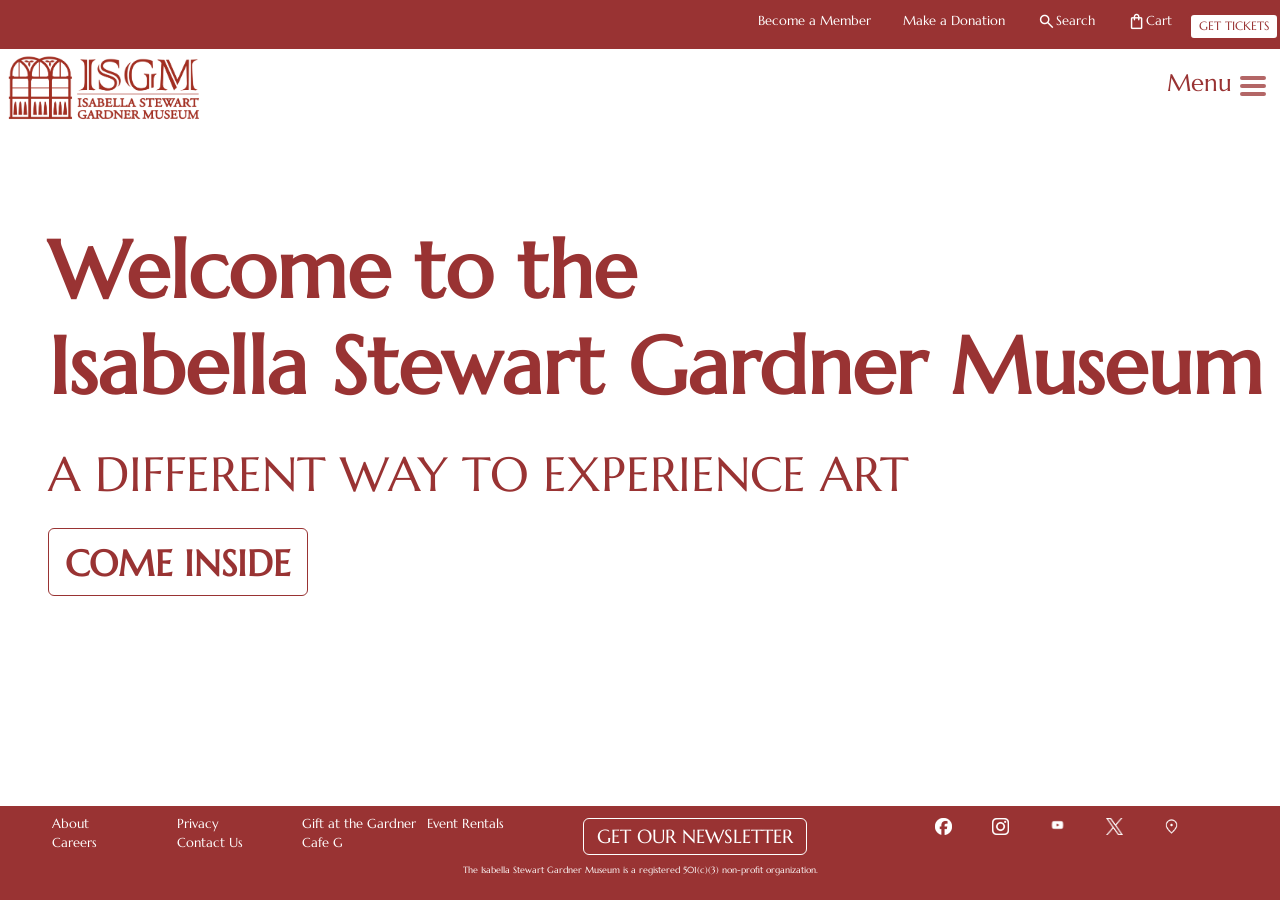
==== index.html @ 4bddebc4 "Rename Index.html to index.html" ====
<!doctype html>
<html lang="en">
<head>
    <meta charset="utf-8">
    
    <meta name="viewport" content="width-device-width, initial-scale=1, shrink-to-fit=no">
   
    <link href="https://cdn.jsdelivr.net/npm/bootstrap@5.3.8/dist/css/bootstrap.min.css" rel="stylesheet" integrity="sha384-sRIl4kxILFvY47J16cr9ZwB07vP4J8+LH7qKQnuqkuIAvNWLzeN8tE5YBujZqJLB" crossorigin="anonymous">
  <link rel="stylesheet" type="text/css" href="navbar.css">
   <link rel="stylesheet" href="https://fonts.googleapis.com/css2?family=Material+Symbols+Outlined:opsz,wght,FILL,GRAD@20,200,0,0&icon_names=menu,search,shopping_bag&display=block" />
    <link rel="stylesheet" href="https://fonts.googleapis.com/css?family=Marcellus">
    <link rel="stylesheet" href="https://fonts.googleapis.com/css?family=Figtree">


 

  </head>
<body class="homepage">
<!-- begin logo and menus-->  
 <nav class="navbar fixed-top mx-0 my-0 px-0 py-0">
    <div class="container-fluid mx-0 my-0 px-0 py-0">
          <div class="col mx-0 my-0 px-0 py-0 ">
            <div class="row gx-0 flex-grow-1 mx-0 my-0 px-0 Page1Background Page1Border"><!--row 1-->
                <div class="col-4 mx-0 my-0 d-md-none" style="max-width:260px;"><!--column 1-->
                  <a href="index.html">
                   <img class ="img-fluid" src="/images/whitelogo.png" alt="Logo"  >
                    </a>
                  
                </div>   <!--column 1-->
                  <!--upper navigation bar-->
                <div class = "col mx-0 my-0 px-0"><!--column 2-->
                      <nav class=" nav Page1Background Page1Border justify-content-end"><!--uppernav for big screens-->
                          <div class="d-flex-inline mt-1  align-items-center ">
                              <ul class="nav Page1Background Page1Border mt-2 ">
                                <li><a class="nav-upper px-3 d-none d-md-block" href="#">Become a Member</a></li>
                                <li><a class="nav-upper px-3 d-none d-md-block" href="#">Make a Donation</a></li>
                                <li><a class="nav-upper ps-3 d-none d-md-block" style="color:white;"><span class="material-symbols-outlined"  style="font-size:1.5em;">search</span></a></li> 
                                <li><a class="nav-upper pe-3 d-none d-md-block" href="#">Search</a></li>
                                <li><a class="nav-upper ps-3 d-none d-md-block" style="color:white;"><span class="material-symbols-outlined"  style="font-size:1.5em;">shopping_bag</span></a></li>
                                <li><a class="nav-upper pe-3 d-none d-md-block" href="#">Cart</a></li>
                                <button type="button" class="btn btn-primary btn-custom-color-large Page1NavButtons d-none d-md-block" >GET TICKETS</button>
                                
                            </ul>
                        </div>
                      </nav><!--uppernav for big screens-->
                      <!--lower navigation bar-->
                        <div class = "row">  <!--row 1.2-->
                          <div class="col-12"><!--column 3-->
                              <nav class="navbar Page1Background Page1Border pt-0" ><!--nav for phones -->
                                  <div class="container-fluid">

                                      <span class="nav-upper ps-3 d-md-none" style="color:white;"><span class="material-symbols-outlined"  style="font-size:1.5em;">search</span></a></span>
                                      <span class="nav-upper ps-3 d-md-none" style="color:white;"><span class="material-symbols-outlined"  style="font-size:1.5em;">shopping_bag</span></a></span>
                                      <button type="button" class="btn btn-primary btn-sm btn-custom-color-large Page1NavButtons d-md-none" >GET TICKETS</button>
                                     
                                        
                                                                                                <button class="navbar-toggler ms-auto mt-1 mt-md-3 border border-0 d-md-none"  type="button" data-bs-toggle="collapse"  data-bs-target="#navbarNav" aria-controls="navbarNav" aria-expanded="false" aria-label="Toggle navigation"
                                                                                                >
                                                                                  
                                                                                                <span class="navbar-toggler-icon" ></span>
                                                                                                </button>
                                                                                                <div class="navbar-collapse collapse  text-center" id="navbarNav">
                                                                                                    <ul class="navbar-nav  pt-2 mt-3">
                                                                                                      <li class="nav-item h6">
                                                                                                      <a class="nav-link active Page1Background" style="font-weight: bold;" aria-current="page" href="index.html">Home</a>
                                                                                                      </li>
                                                                                                      <li class="nav-item h6">
                                                                                                        <a class="nav-link Page1Background" style="font-weight: bold;" href="Plan.html">Plan Your Visit</a>
                                                                                                      </li>
                                                                                                      <li class="nav-item h6">
                                                                                                        <a class="nav-link Page1Background" style="font-weight: bold;" href="Explore.html">Explore & Experience</a>
                                                                                                      </li>
                                                                                                      <li class="nav-item h6">
                                                                                                        <a class="nav-link Page1Background" style="font-weight: bold;" href="Isabella.html">Meet Isabella</a>
                                                                                                      </li>
                                                                                                      <li class="nav-item h6">
                                                                                                        <a class="nav-link Page1Background" style="font-weight: bold;" href="Join.html">Join & Give</a>
                                                                                                      </li>
                                                                                                      <li class="nav-item h6">
                                                                                                        <a class="nav-link Page1Background" style="font-weight: bold;" href="Events.html">Private Events</a>
                                                                                                      </li>
                                                                                                    </ul> 
                                                                                                </div>
                                                                        

                                  </div>
                              </nav><!--lower nav -->
                          </div>  <!--column 3--> 
                        </div> <!--row 1.2-->         
                </div><!--column 2-->
            </div><!--row 1-->
            
            <div class="row gx-0"><!--row 2-->
                   <div class="col-2 d-none d-md-block"><!--column 4-->
                        <a href="index.html">
                          <img class ="img-fluid" src="/images/redlogo.png" alt="Logo"  >
                        </a>
                  </div> <!--column 4-->
                  <div class="col-10"> <!--column 5-->
                        <nav class="navbar  pt-0 d-none d-md-flex" ><!--lower nav for computers -->
                                                      <button class="navbar-toggler ms-auto mt-1 mt-md-3 border border-0"  type="button" data-bs-toggle="collapse"  data-bs-target="#navbarNav2" aria-controls="navbarNav2" aria-expanded="false" aria-label="Toggle navigation"
                                                      >
                                                        <span class="h4 Page1Menu">Menu</span>
                                                      <span class="navbar-toggler-icon" style="width:1.5em; height:1.5em;"></span>
                                                      </button>
                                                      <div class="navbar-collapse collapse  text-center" id="navbarNav2">
                                                          <ul class="navbar-nav  pt-2 mt-5">
                                                            <li class="nav-item h2">
                                                            <a class="nav-link active Page1Menu" style="font-weight: bold;" aria-current="page" href="Home">Home</a>
                                                            </li>
                                                            <li class="nav-item h2">
                                                              <a class="nav-link Page1Menu" style="font-weight: bold;" href="Plan.html">Plan Your Visit</a>
                                                            </li>
                                                            <li class="nav-item h2">
                                                              <a class="nav-link Page1Menu" style="font-weight: bold;" href="Explore.html">Explore & Experience</a>
                                                            </li>
                                                            <li class="nav-item h2">
                                                              <a class="nav-link Page1Menu" style="font-weight: bold;" href="Isabella.html">Meet Isabella</a>
                                                            </li>
                                                            <li class="nav-item h2">
                                                              <a class="nav-link Page1Menu" style="font-weight: bold;" href="Join.html">Join & Give</a>
                                                            </li>
                                                            <li class="nav-item h2">
                                                              <a class="nav-link Page1Menu" style="font-weight: bold;" href="Events.html">Private Events</a>
                                                            </li>
                                                          </ul> 
                                                      </div>
                              </nav><!--lower nav -->

                    </div> <!--column 5-->
                  </div> <!--bottom row row 2-->
              
          </div><!--column wrapper for both rows-->

    </div><!--container-->
</nav>
<!-- end logo and menus-->  

<br/>
<br/>
<br/>


<h1 class="display-1 text-left Page1Text ps-1 ps-md-5 pb-md-4 pb-1 mb-0" style="font-weight: bold;">Welcome to the <br> Isabella Stewart Gardner Museum</h1>
<h3 class="display-5 text-left Page1Text ps-1 ps-md-5 pb-3 pb-md-5 pt-2 mt-0" >A DIFFERENT WAY TO EXPERIENCE ART 
  <br/>
  
<a class="btn btn-primary text-center Page1LongTextButtons px-3 pb-1 pt-2 mt-2 mt-md-4" style="font-weight: bold;" role="Button" href="Explore.html" >COME INSIDE</a>
</h3>






<!-- begin footer-->  
<nav class="navbar Page1Background Page1Border fixed-bottom ">
  <div class="container-fluid">
          <div class="col-12 col-md-4 flex-grow-1">
              <div class="row text-nowrap align-items-center">
               
                      <div class="col-1 flex-grow-1 px-sm-1 px-md-10  ms-md-5 footertext">About</div>
                      <div class="col-1 flex-grow-1 px-sm-1 px-md-10 footertext">Privacy</div>
                      <div class="col-1 flex-grow-1 px-sm-1 px-md-10 d-none d-md-block footertext">Gift at the Gardner</div>
                      <div class="col-1 flex-grow-1 px-sm-1 ps-md-10 d-none d-md-block footertext">Event Rentals</div>
                      <div class="col flex-grow-1 px-sm-1 px-md-10 px-sm-1d d-md-none footertext">Careers</div>
                      <div class="col flex-grow-1 px-sm-1 px-md-10 px-sm-1d d-md-none footertext">Contact Us</div>

                                     
              </div>
              <!--footer bottom row-->
              
                        <div class="row text-nowrap align-items-center">
                            
                                <div class="col-1 flex-grow-1 px-sm-1 px-md-10 ms-md-5 d-none d-md-block footertext">Careers</div>
                                <div class="col-1 flex-grow-1 px-sm-1 px-md-10 d-none d-md-block footertext">Contact Us</div>
                               <div class="col-1 flex-grow-1 px-sm-1 px-md-10 d-none d-md-block footertext">Cafe G</div>
                               <div class="col-1 flex-grow-1 px-sm-1 px-md-10 d-none d-md-block footertext"></div> 
                        </div>
              
              
            </div>
    
    <div class = "col-7 d-flex-inline mt-1">
      <div class="row gx-0 me-5">
                <div class="col-1 flex-grow-1 ms-5"><button type="button" class="btn btn-primary btn-custom-color-xlarge Page1Background text-nowrap d-none d-md-block" >GET OUR NEWSLETTER</button> </div>
                <div class="col-1"><img class ="img-fluid sizeicons px-0 d-none d-md-block" src="/images/Facebook_Logo_Secondary.png" alt="Facebook"></div>
                <div class="col-1"><img class ="img-fluid sizeicons px-0 d-none d-md-block" src="/images/Instagram_Glyph_White.png" alt="Facebook"></div>
                <div class="col-1"><img class ="img-fluid sizeicons px-0 d-none d-md-block" src="/images/yt_icon_white_digital.png" alt="Facebook"></div>
                <div class="col-1"><img class ="img-fluid sizeicons px-0 d-none d-md-block" src="/images/X-logo-white.png" alt="Facebook"></div>
                <div class="col-1"><img class ="img-fluid sizeicons px-0 d-none d-md-block" src="/images/location_on_100dp_FFFFFF_FILL0_wght400_GRAD0_opsz48.png" alt="Facebook"></div>
               
                
           </div>
      </div>                 
            
   </div> 
   <div class="container-fluid text-center">
     
              <div class="row pt-2 text-nowrap flex-grow-1">
                <div class="col-12 justify-content-center">
                   <p class="copyright">The Isabella Stewart Gardner Museum is a registered 501(c)(3) non-profit organization.</p>
              </div>

              <div class="row d-flex flex-grow-1">
               
                <div class="col justify-content-center">
                  <img class ="img-fluid sizeiconssmall px-2 d-md-none" src="/images/Facebook_Logo_Secondary.png" alt="Facebook">
                  <img class ="img-fluid sizeiconssmall px-2 d-md-none" src="/images/Instagram_Glyph_White.png" alt="Facebook">
                  <img class ="img-fluid sizeiconssmall px-2 d-md-none" src="/images/yt_icon_white_digital.png" alt="Facebook">
                  <img class ="img-fluid sizeiconssmall px-2 d-md-none" src="/images/X-logo-white.png" alt="Facebook">
                  <img class ="img-fluid sizeiconssmall px-2 d-md-none" src="/images/location_on_100dp_FFFFFF_FILL0_wght400_GRAD0_opsz48.png" alt="Facebook">
                  
                </div>
              


              </div>

   </div>
</nav>

    <script src="https://cdn.jsdelivr.net/npm/@popperjs/core@2.11.8/dist/umd/popper.min.js" integrity="sha384-I7E8VVD/ismYTF4hNIPjVp/Zjvgyol6VFvRkX/vR+Vc4jQkC+hVqc2pM8ODewa9r" crossorigin="anonymous"></script>
    <script src="https://cdn.jsdelivr.net/npm/bootstrap@5.3.8/dist/js/bootstrap.min.js" integrity="sha384-G/EV+4j2dNv+tEPo3++6LCgdCROaejBqfUeNjuKAiuXbjrxilcCdDz6ZAVfHWe1Y" crossorigin="anonymous"></script>
</body>
</html>
---- navbar.css ----
/*--------Home-------------*/

.Page1Background{
  background-color: #993333 !important;
  color: #ffffff !important;
}
 
.Page1Border{
  border-color: #993333 !important;
}

.Page1NavButtons{
background-color: #ffffff !important; /* Your custom background color */
  color: #993333 !important; 
 border-color: #993333 !important;   
}

.Page1LongTextButtons{
background-color: #ffffff !important; /* Your custom background color */
  color: #993333 !important; 
 border-color: #993333 !important;   
 text-align:center;
 text-wrap:nowrap;
 font-size:75%;

}

.Page1Text{
      background-color: #ffffff95 !important;
      color: #993333  !important;
    }

.Page1Menu{
      
      color: #993333  !important;
    }

.Page1MenuButtons{
background-color: #ffffff!important; /* Your custom background color */
  color: #196F6F !important; 
 --bs-navbar-toggler-border-color: #196F6F !important;
}


/*computers*/
 @media (min-width: 991px) {
.navbar-toggler-icon
{
    background-image: url("data:image/svg+xml,%3csvg xmlns='http://www.w3.org/2000/svg' viewBox='0 0 30 30'%3e%3cpath stroke='rgba%28153,51,51, 0.75%29' stroke-linecap='round' stroke-miterlimit='10' stroke-width='4' d='M4 7h22M4 15h22M4 23h22'/%3e%3c/svg%3e");
    z-index: 15000;
}
.navbar-toggler {
  
  border-color:  #993333 !important;  
  color: #ffffff !important;
}

}
 
/*phones*/
 @media (max-width: 991px) {
.navbar-toggler-icon
{
    background-image: url("data:image/svg+xml,%3csvg xmlns='http://www.w3.org/2000/svg' viewBox='0 0 30 30'%3e%3cpath stroke='rgba%28255,255,255, 0.75%29' stroke-linecap='round' stroke-miterlimit='10' stroke-width='2' d='M4 7h22M4 15h22M4 23h22'/%3e%3c/svg%3e");

}
 }
    .homepage .body {
  background-image: url('/images/isabella-stewart-gardner-museum-visit-Boston-bijuleni3.jpg');
  background-size: cover;


}

  @media (min-width: 991px) {
  .homepage .navbar-collapse {
    position: fixed;
    top: 0;
    left: 0;
    margin-top: 150px; /* Space for brand/close button */
    height: 60vh;
    width: 100vw;
   background-color: #ffffffe6 !important; /* Your custom background color */
   color: #993333 !important; 
   
  }
}




/*--------Explore-------------*/

.Page2Background{
  background-color: #39432F !important;
  color: #fff !important;
}

.Page2Border{
  border-color: #39432F !important;
}

.Page2NavButtons{
background-color: #fff !important; /* Your custom background color */
  color: #39432F !important; 
 border-color: #39432F !important;   
}

.Page2Text{
      background-color: #fff !important;
      color: #39432F  !important;
    }

/*---------Plan your visit------------*/

.Page3Background{
  background-color: #38639c !important;
  color: #fff !important;
}

.Page3Border{
  border-color: #38639c !important;
}

.Page3NavButtons{
background-color: #fff !important; /* Your custom background color */
  color: #38639c !important; 
 border-color: #38639c !important;   
}

.Page3Text{
      background-color: #fff !important;
      color: #38639c !important;
    }

.Page3FilledButtons{
background-color: #38639c !important; /* Your custom background color */
  color: #fff !important; 
 border-color: #38639c !important;   
 width: 11rem;
 text-wrap: nowrap ;
 text-align:center;
 padding-left:.25rem;
 padding-right:.25rem;
}

.Page3FilledSmButtons{
background-color: #38639c !important; /* Your custom background color */
  color: #fff !important; 
 border-color: #38639c !important;   
 width: 6rem;
 text-wrap: nowrap ;
 text-align:center;
 padding-left:.25rem;
 padding-right:.25rem;
}


/*---------Join and Give------------*/

.Page4Background{
  background-color: #392F43 !important;
  color: #fff !important;
}

.Page4Border{
  border-color: #392F43 !important;
}

.Page4NavButtons{
background-color: #fff !important; /* Your custom background color */
  color: #392F43 !important; 
 border-color: #392F43 !important;   
}

.Page4LongTextButtons{
background-color: #fff !important; /* Your custom background color */
  color: #392F43 !important; 
 border-color: #392F43 !important;   
 width:28rem;
 height:12rem;
}





.Page4NavSmButtons{
background-color: #fff !important; /* Your custom background color */
  color: #392F43 !important; 
 border-color: #392F43 !important;   
 width: 6rem;
 height: 3rem;
 
 text-align:center;
 padding-left:.25rem;
 padding-right:.25rem;
 padding-top:.25rem;
 padding-bottom:.25rem;
}

.Page4Text{
      background-color: #fff !important;
      color: #392F43 !important;
    }

.Page4FilledButtons{
background-color: #392F43 !important; /* Your custom background color */
  color: #fff !important; 
 border-color: #392F43 !important;   
 width: 11rem;
 text-wrap: nowrap ;
 text-align:center;
 padding-left:.25rem;
 padding-right:.25rem;
}

.Page4FilledSmButtons{
background-color: #392F43 !important; /* Your custom background color */
  color: #fff !important; 
 border-color: #392F43 !important;   
 width: 6rem;
 text-wrap: nowrap ;
 text-align:center;
 padding-left:.25rem;
 padding-right:.25rem;
}









/*---------Private Events------------*/

.Page5Background{
  background-color: #196F6F !important;
  color: #fff !important;
}

.Page5Border{
  border-color: #196F6F !important;
}

.Page5NavButtons{
background-color: #fff !important; /* Your custom background color */
  color: #196F6F !important; 
 border-color: #196F6F !important;   
}

.Page5Text{
      background-color: #fff !important;
      color: #196F6F !important;
    }

.Page5FilledButtons{
background-color: #196F6F !important; /* Your custom background color */
  color: #fff !important; 
 border-color: #196F6F !important;   
}

table {
  border-spacing: 0;
  width: 100%;
  border: 1px solid #ddd;
}

th {
  cursor: pointer;
}

th, td {
  text-align: left;
  padding: 16px;
}

tr:nth-child(even) {
  background-color: #f2f2f2
}









/*----------Meet Isabella-----------*/

.Page6Background{
  background-color: #8D5C38 !important;
  color: #fff !important;
}

.Page6Border{
  border-color: #8D5C38 !important;
}

.Page6NavButtons{
background-color: #fff !important; /* Your custom background color */
  color: #8D5C38 !important; 
 border-color: #8D5C38 !important;   
}

.Page6Text{
      background-color: #fff !important;
      color: #8D5C38 !important;
    }

/*----------Navigation Header and Footer-----------*/


.nav-upper {
  text-decoration: none;
  color: #fff !important;
  font-size: .8rem;
}

.btn-custom-color-xlarge {
  background-image:none;
  border-style: solid !important; 
  border-width: .1rem !important;
  border-color: #ffff !important;  
  border-style: solid;   /* Your custom border color */
  --bs-btn-padding-y: .20rem; 
  --bs-btn-padding-x: 0.8rem; 
  --bs-btn-font-size: 1.20rem;
} 

.btn-custom-color-large {
  background-image:none;
 
  border-style: solid !important; 
  border-width: .2rem !important;
 
  border-style: solid;   /* Your custom border color */
  --bs-btn-padding-y: .15rem; 
  --bs-btn-padding-x: .5rem; 
  --bs-btn-font-size: .75rem;
} 

.btn-custom-color-small {
  background-image:none;
      /* Text color for contrast */
  border-style: solid !important; 
  border-width: .2rem !important;
 
  border-style: solid;   /* Your custom border color */
  --bs-btn-padding-y: .05rem; 
  --bs-btn-padding-x: .35rem; 
  --bs-btn-font-size: .50rem;
} 

.navbar-collapse {
    clear: both;
    width: 50%;
   
}

.sizeimage { max-width: 150%; min-width:148px; max-height:100px; height:auto}

.sizeicons { max-width: 30%; max-height:30px}
.sizeiconssmall { max-width: 20%; max-height:20px}

.copyright { font-size:.55rem}
.footertext {font-size:.8rem}

@media (min-width: 600px) {
  body {padding-top: 150px; /* Adjust the value based on your navbar's actual height */
        padding-bottom:100px;}
      }
@media (max-width: 600px) {
  body {padding-top: 90px; /* Adjust the value based on your navbar's actual height */
        padding-bottom:90px;
  }
      }

body,h1,h2,h3,h4,h5,h6 {font-family: Marcellus;}


/*------------------carousel sizing ---------------*/



@media (min-width: 600px) {
.rollingimages {
height:800px;
max-width: 1800px;
margin-bottom:50px;
}
}

@media (max-width: 600px) {
.rollingimages {
height:320px;
max-width: 1000px;
margin-bottom:20px;
}
}

/* this is how you can add stylings to wrapper FOR LIGHTBOX, f.e. */
.lightbox-carousel.carousel {
  padding: .5rem;

  /*background: #ffffff7a;*/
}

.modal-backdrop
{
    opacity:0.8 !important;
}

/*--------------button sizing ----------------------
@media (min-width: 600px) { 
    .btn-custom { 
    font-size: 0.8rem; 
    } 
  
  }*/
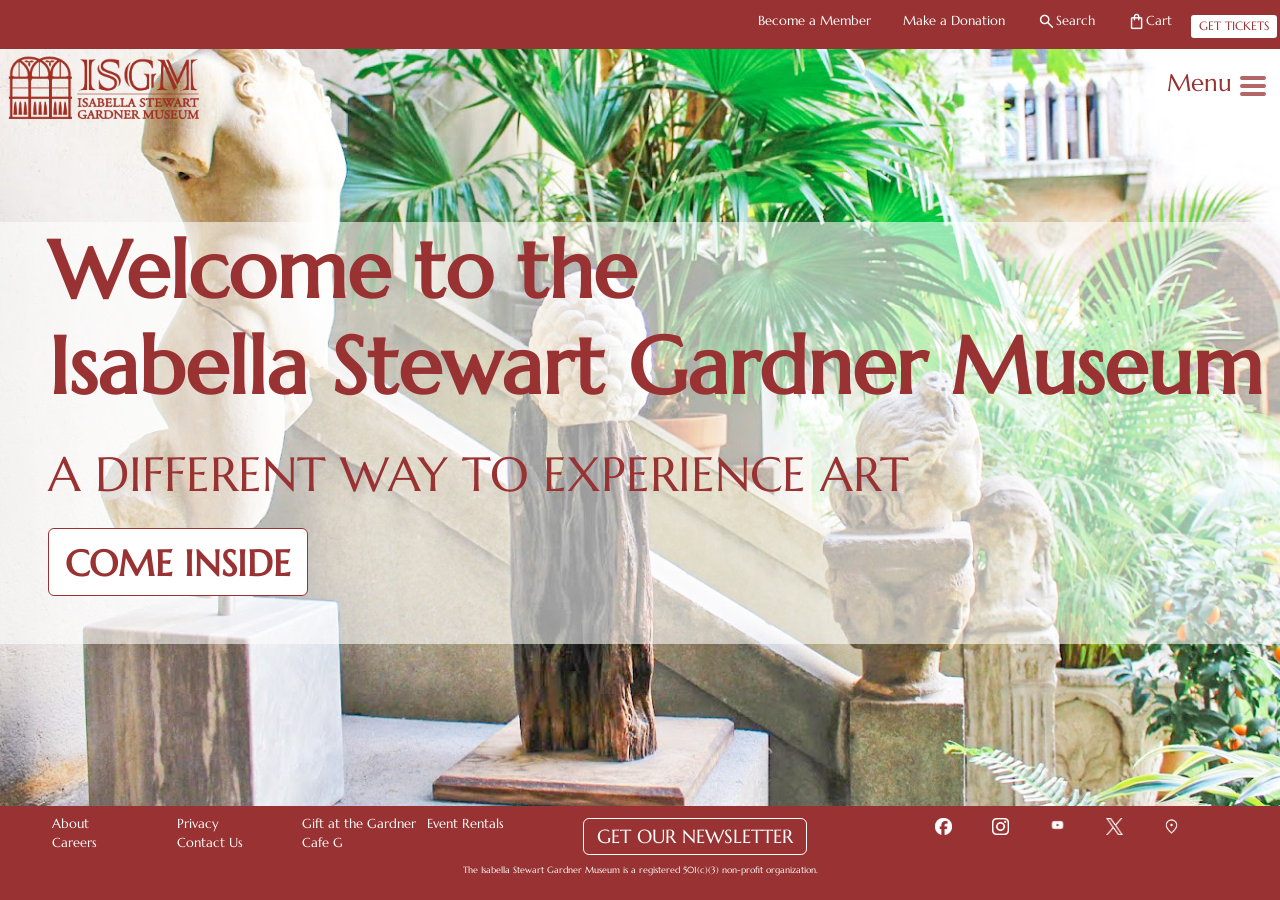
==== commit 382e5700: "update site to remove class things and fix carousel" ====
--- a/index.html
+++ b/index.html
@@ -23,7 +23,7 @@
             <div class="row gx-0 flex-grow-1 mx-0 my-0 px-0 Page1Background Page1Border"><!--row 1-->
                 <div class="col-4 mx-0 my-0 d-md-none" style="max-width:260px;"><!--column 1-->
                   <a href="index.html">
-                   <img class ="img-fluid" src="/images/whitelogo.png" alt="Logo"  >
+                   <img class ="img-fluid" src="./images/whitelogo.png" alt="Logo"  >
                     </a>
                   
                 </div>   <!--column 1-->
@@ -93,7 +93,7 @@
             <div class="row gx-0"><!--row 2-->
                    <div class="col-2 d-none d-md-block"><!--column 4-->
                         <a href="index.html">
-                          <img class ="img-fluid" src="/images/redlogo.png" alt="Logo"  >
+                          <img class ="img-fluid" src="./images/redlogo.png" alt="Logo"  >
                         </a>
                   </div> <!--column 4-->
                   <div class="col-10"> <!--column 5-->
@@ -106,7 +106,7 @@
                                                       <div class="navbar-collapse collapse  text-center" id="navbarNav2">
                                                           <ul class="navbar-nav  pt-2 mt-5">
                                                             <li class="nav-item h2">
-                                                            <a class="nav-link active Page1Menu" style="font-weight: bold;" aria-current="page" href="Home">Home</a>
+                                                            <a class="nav-link active Page1Menu" style="font-weight: bold;" aria-current="page" href="Index.html">Home</a>
                                                             </li>
                                                             <li class="nav-item h2">
                                                               <a class="nav-link Page1Menu" style="font-weight: bold;" href="Plan.html">Plan Your Visit</a>
@@ -184,11 +184,11 @@
     <div class = "col-7 d-flex-inline mt-1">
       <div class="row gx-0 me-5">
                 <div class="col-1 flex-grow-1 ms-5"><button type="button" class="btn btn-primary btn-custom-color-xlarge Page1Background text-nowrap d-none d-md-block" >GET OUR NEWSLETTER</button> </div>
-                <div class="col-1"><img class ="img-fluid sizeicons px-0 d-none d-md-block" src="/images/Facebook_Logo_Secondary.png" alt="Facebook"></div>
-                <div class="col-1"><img class ="img-fluid sizeicons px-0 d-none d-md-block" src="/images/Instagram_Glyph_White.png" alt="Facebook"></div>
-                <div class="col-1"><img class ="img-fluid sizeicons px-0 d-none d-md-block" src="/images/yt_icon_white_digital.png" alt="Facebook"></div>
-                <div class="col-1"><img class ="img-fluid sizeicons px-0 d-none d-md-block" src="/images/X-logo-white.png" alt="Facebook"></div>
-                <div class="col-1"><img class ="img-fluid sizeicons px-0 d-none d-md-block" src="/images/location_on_100dp_FFFFFF_FILL0_wght400_GRAD0_opsz48.png" alt="Facebook"></div>
+                <div class="col-1"><img class ="img-fluid sizeicons px-0 d-none d-md-block" src="./images/Facebook_Logo_Secondary.png" alt="Facebook"></div>
+                <div class="col-1"><img class ="img-fluid sizeicons px-0 d-none d-md-block" src="./images/Instagram_Glyph_White.png" alt="Facebook"></div>
+                <div class="col-1"><img class ="img-fluid sizeicons px-0 d-none d-md-block" src="./images/yt_icon_white_digital.png" alt="Facebook"></div>
+                <div class="col-1"><img class ="img-fluid sizeicons px-0 d-none d-md-block" src="./images/X-logo-white.png" alt="Facebook"></div>
+                <div class="col-1"><img class ="img-fluid sizeicons px-0 d-none d-md-block" src="./images/location_on_100dp_FFFFFF_FILL0_wght400_GRAD0_opsz48.png" alt="Facebook"></div>
                
                 
            </div>
@@ -205,11 +205,11 @@
               <div class="row d-flex flex-grow-1">
                
                 <div class="col justify-content-center">
-                  <img class ="img-fluid sizeiconssmall px-2 d-md-none" src="/images/Facebook_Logo_Secondary.png" alt="Facebook">
-                  <img class ="img-fluid sizeiconssmall px-2 d-md-none" src="/images/Instagram_Glyph_White.png" alt="Facebook">
-                  <img class ="img-fluid sizeiconssmall px-2 d-md-none" src="/images/yt_icon_white_digital.png" alt="Facebook">
-                  <img class ="img-fluid sizeiconssmall px-2 d-md-none" src="/images/X-logo-white.png" alt="Facebook">
-                  <img class ="img-fluid sizeiconssmall px-2 d-md-none" src="/images/location_on_100dp_FFFFFF_FILL0_wght400_GRAD0_opsz48.png" alt="Facebook">
+                  <img class ="img-fluid sizeiconssmall px-2 d-md-none" src="./images/Facebook_Logo_Secondary.png" alt="Facebook">
+                  <img class ="img-fluid sizeiconssmall px-2 d-md-none" src="./images/Instagram_Glyph_White.png" alt="Facebook">
+                  <img class ="img-fluid sizeiconssmall px-2 d-md-none" src="./images/yt_icon_white_digital.png" alt="Facebook">
+                  <img class ="img-fluid sizeiconssmall px-2 d-md-none" src="./images/X-logo-white.png" alt="Facebook">
+                  <img class ="img-fluid sizeiconssmall px-2 d-md-none" src="./images/location_on_100dp_FFFFFF_FILL0_wght400_GRAD0_opsz48.png" alt="Facebook">
                   
                 </div>
               
--- a/navbar.css
+++ b/navbar.css
@@ -1,3 +1,6 @@
+
+ html { font-size: 16px; }
+
 /*--------Home-------------*/
 
 .Page1Background{
@@ -28,18 +31,18 @@
 .Page1Text{
       background-color: #ffffff95 !important;
       color: #993333  !important;
-    }
+         }
 
 .Page1Menu{
       
       color: #993333  !important;
-    }
+          }
 
 .Page1MenuButtons{
 background-color: #ffffff!important; /* Your custom background color */
   color: #196F6F !important; 
  --bs-navbar-toggler-border-color: #196F6F !important;
-}
+              }
 
 
 /*computers*/
@@ -55,7 +58,7 @@
   color: #ffffff !important;
 }
 
-}
+          }
  
 /*phones*/
  @media (max-width: 991px) {
@@ -64,13 +67,14 @@
     background-image: url("data:image/svg+xml,%3csvg xmlns='http://www.w3.org/2000/svg' viewBox='0 0 30 30'%3e%3cpath stroke='rgba%28255,255,255, 0.75%29' stroke-linecap='round' stroke-miterlimit='10' stroke-width='2' d='M4 7h22M4 15h22M4 23h22'/%3e%3c/svg%3e");
 
 }
- }
-    .homepage .body {
-  background-image: url('/images/isabella-stewart-gardner-museum-visit-Boston-bijuleni3.jpg');
+          }
+
+
+ .homepage  {
+  background-image:url("./images/isabella-stewart-gardner-museum-visit-Boston-bijuleni3.jpg");
   background-size: cover;
 
-
-}
+      }
 
   @media (min-width: 991px) {
   .homepage .navbar-collapse {
@@ -111,6 +115,42 @@
       color: #39432F  !important;
     }
 
+
+@media (min-width: 600px) {
+  
+.rollingimages { max-height:500px; width: 490px;}
+/*
+.carousel-item {
+  height: 70vh;
+} */
+.carousel-item img {
+  max-height: 500px;
+  object-fit: cover; /* Maintains aspect ratio while filling height */
+}
+}
+
+@media (max-width: 600px) {
+
+.rollingimages { max-height:200px; width: 215px;}
+/*
+.carousel-item {
+  height: 70vh;
+} */
+.carousel-item img {
+  max-height: 200px;
+  /* object-fit: cover;  Maintains aspect ratio while filling height */
+      }
+
+    }
+
+
+
+
+
+
+
+
+
 /*---------Plan your visit------------*/
 
 .Page3Background{
@@ -177,8 +217,8 @@
 background-color: #fff !important; /* Your custom background color */
   color: #392F43 !important; 
  border-color: #392F43 !important;   
- width:28rem;
- height:12rem;
+ /*width:28rem;*/
+/*height:12rem;*/
 }
 
 
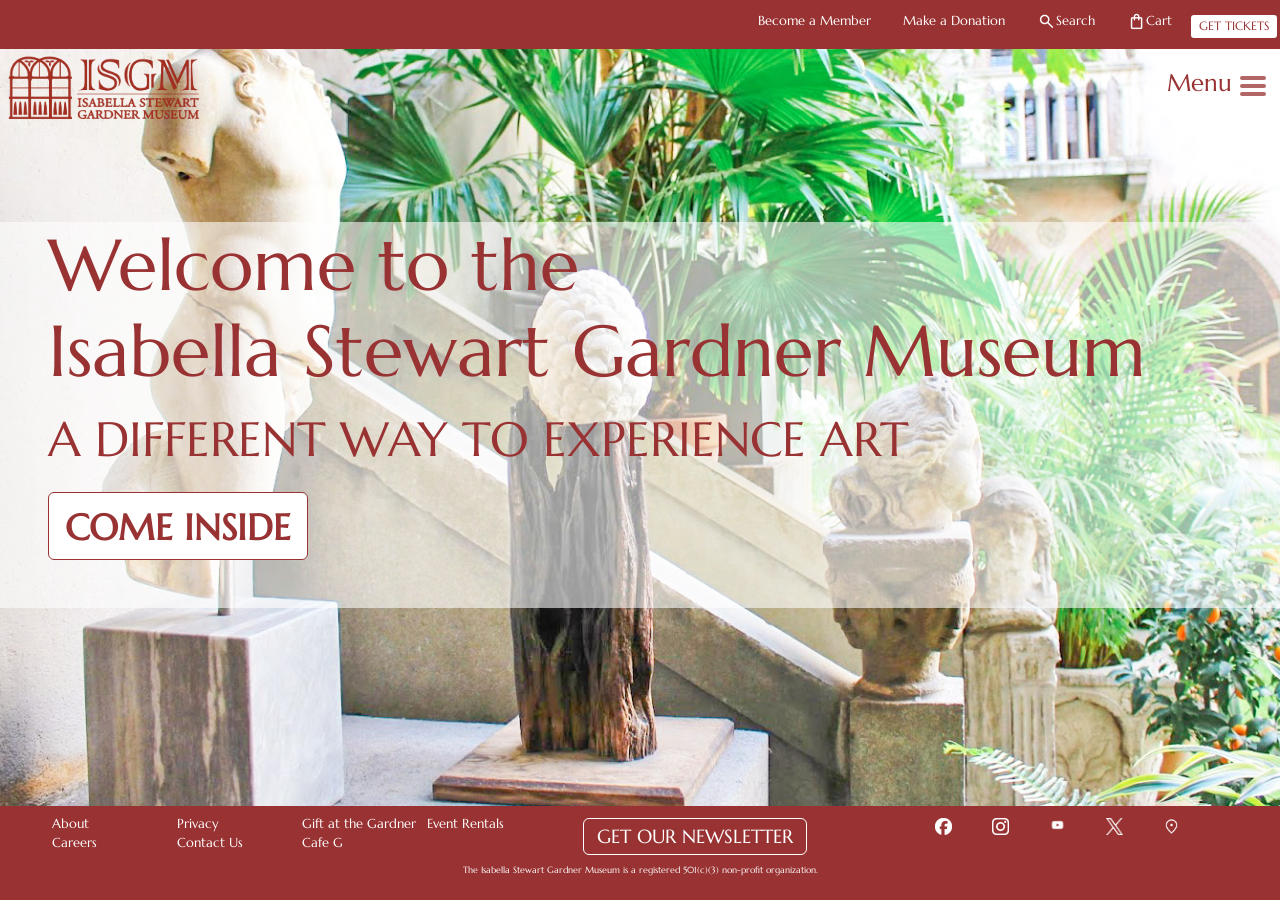
==== commit 0113d7f7: "Update index.html" ====
--- a/index.html
+++ b/index.html
@@ -106,7 +106,7 @@
                                                       <div class="navbar-collapse collapse  text-center" id="navbarNav2">
                                                           <ul class="navbar-nav  pt-2 mt-5">
                                                             <li class="nav-item h2">
-                                                            <a class="nav-link active Page1Menu" style="font-weight: bold;" aria-current="page" href="Index.html">Home</a>
+                                                            <a class="nav-link active Page1Menu" style="font-weight: bold;" aria-current="page" href="index.html">Home</a>
                                                             </li>
                                                             <li class="nav-item h2">
                                                               <a class="nav-link Page1Menu" style="font-weight: bold;" href="Plan.html">Plan Your Visit</a>
@@ -141,8 +141,8 @@
 <br/>
 
 
-<h1 class="display-1 text-left Page1Text ps-1 ps-md-5 pb-md-4 pb-1 mb-0" style="font-weight: bold;">Welcome to the <br> Isabella Stewart Gardner Museum</h1>
-<h3 class="display-5 text-left Page1Text ps-1 ps-md-5 pb-3 pb-md-5 pt-2 mt-0" >A DIFFERENT WAY TO EXPERIENCE ART 
+<h1 class="display-2 text-left Page1Text ps-1 ps-md-5 pb-md-2 pb-1 mb-0" style="font-weight:normal;">Welcome to the <br> Isabella Stewart Gardner Museum</h1>
+<h3 class="display-5 text-left Page1Text ps-1 ps-md-5 pb-3 pb-md-5 pt-2 mt-0" style="font-weight:normal;" >A DIFFERENT WAY TO EXPERIENCE ART 
   <br/>
   
 <a class="btn btn-primary text-center Page1LongTextButtons px-3 pb-1 pt-2 mt-2 mt-md-4" style="font-weight: bold;" role="Button" href="Explore.html" >COME INSIDE</a>
